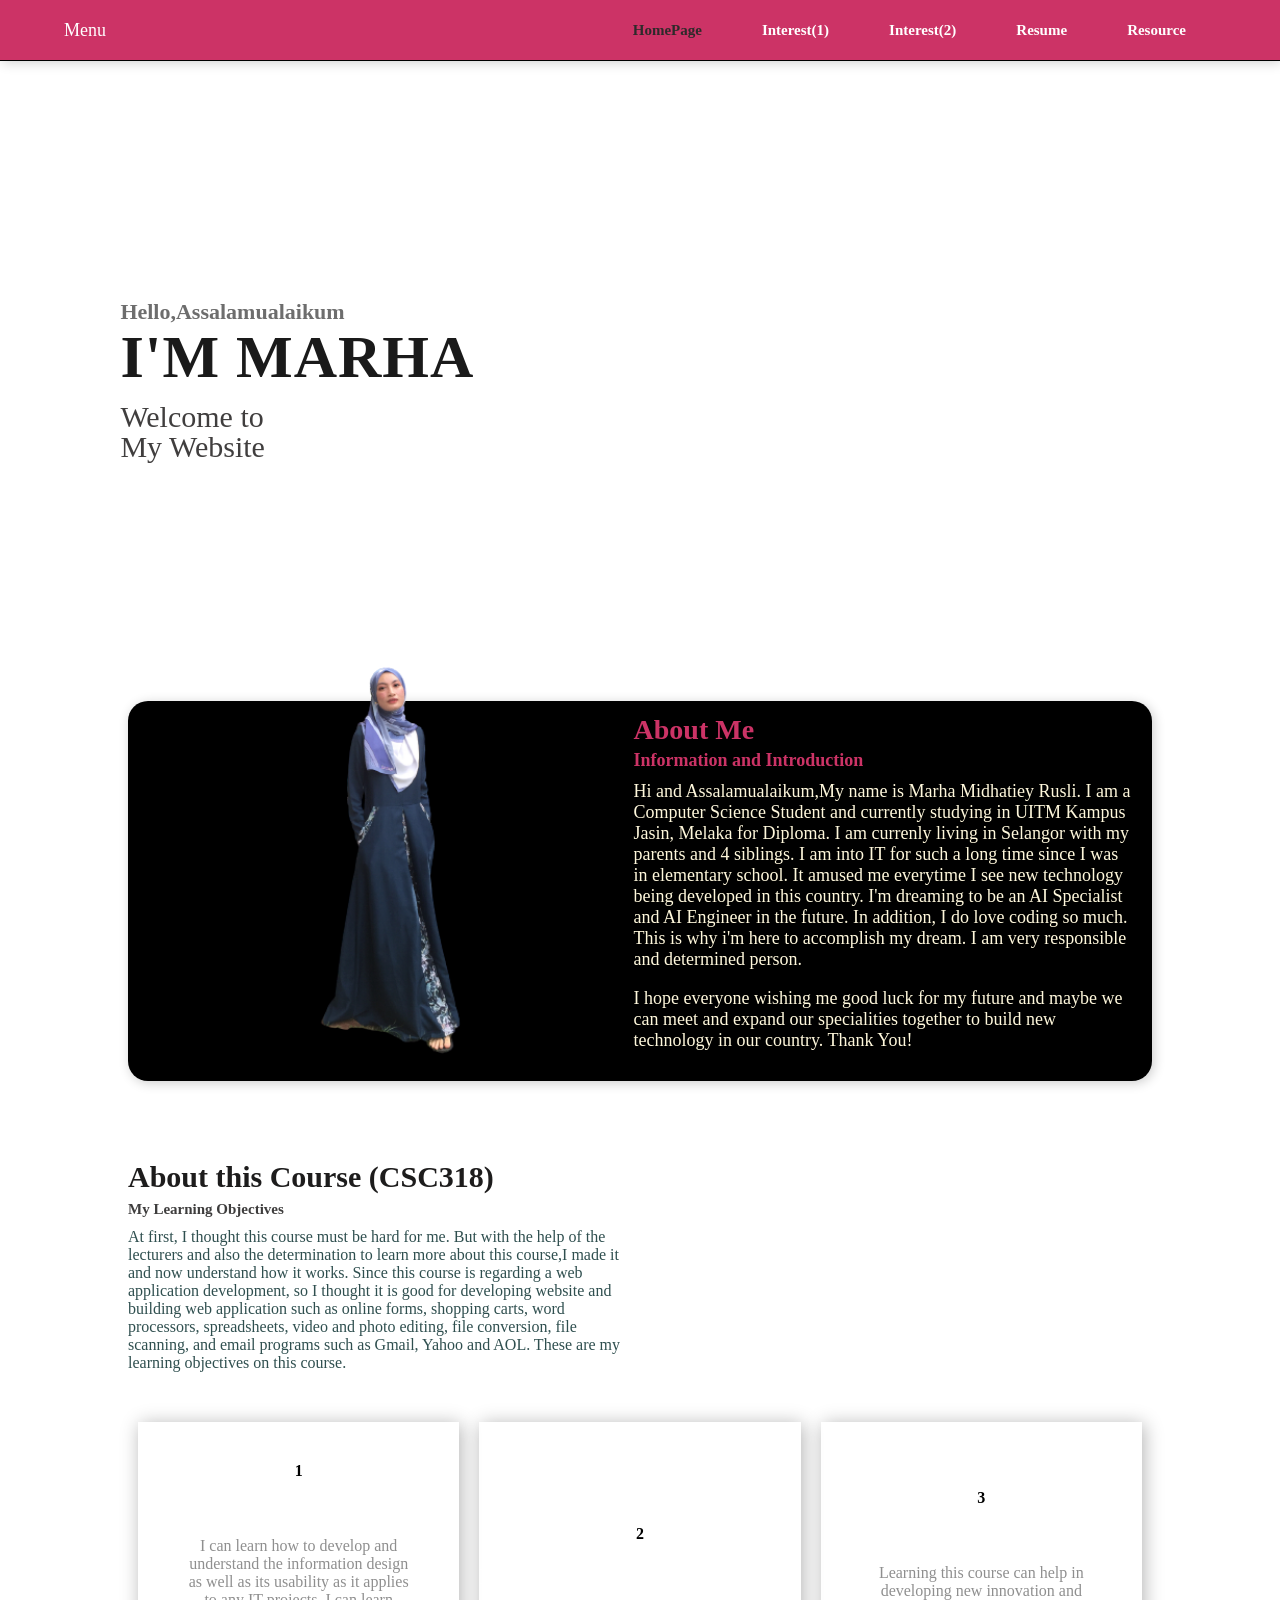
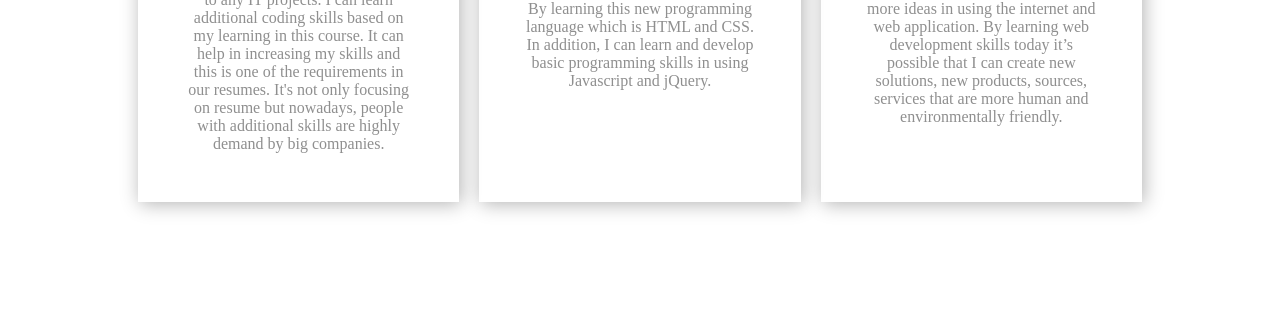
==== index.html @ b8482dd7 "Initial commit of static web project" ====
<!-- Marha Midhatiey Binti Rusli -->
<html>
<head>
 <head>
<title>Personal Website</title>
<link rel="stylesheet" type="text/css" href="style.css">
</head>

<body>
	<section>
	<section>
	<nav>
	<a class="menu">Menu</a>
	<ul>
	<li><a class="active">HomePage</a></li>
	<li><a href="D:\Backup\Documents\CSC318\Individual Assignment/interest1.html">Interest(1)</a></li>
	<li><a href="D:\Backup\Documents\CSC318\Individual Assignment/interest2.html">Interest(2)</a></li>
	<li><a href="D:\Backup\Documents\CSC318\Individual Assignment/resume.html">Resume</a></li>
	<li><a href="D:\Backup\Documents\CSC318\Individual Assignment/resource.html">Resource</a></li>
	</ul>
	<div class="toggle"></div>
	</nav>
		<div class="text-container">
			<p>Hello,Assalamualaikum</p>
		    <p>I'M MARHA</p>
			<p>Welcome to<br>My Website</p>
		</div>
  
  </section>
   <div class="about-container">
		<img src="images/Midhatiey.png">
		<div class="about-text">
		<p>About Me</p>
		<p>Information and Introduction</p>
		<p>Hi and Assalamualaikum,My name is Marha Midhatiey Rusli. I am a Computer Science Student and currently studying in UITM Kampus Jasin, Melaka for Diploma. I am currenly living in Selangor with my parents and 4 siblings. I am into IT for such a long time since I was in elementary school. It amused me everytime I see new technology being developed in this country. I'm dreaming to be an AI Specialist and AI Engineer in the future. In addition, I do love coding so much. This is why i'm here to accomplish my dream. I am very responsible and determined person. </p>
		<p>I hope everyone wishing me good luck for my future and maybe we can meet and expand our specialities together to build new technology in our country. Thank You!</p>
		</div>
	</div>
	<div class="course">
		<div class="course-text">
	<p>About this Course (CSC318)</p>
	<p>My Learning Objectives</p>
	<p>At first, I thought this course must be hard for me. But with the help of the lecturers and also the determination to learn more about this course,I made it and now understand how it works. Since this course is regarding a web application development, so I thought it is good for developing website and building web application such as online forms, shopping carts, word processors, spreadsheets, video and photo editing, file conversion, file scanning, and email programs such as Gmail, Yahoo and AOL. These are my learning objectives on this course. </p>
			</div>
		<div class="box-container">
			<div class="box-1">
				<span>1</span>
				<p class="heading">Develop Skills</p>
				<p class="details">I can learn how to develop and understand the information design as well as its usability as it applies to any IT projects. I can learn additional coding skills based on my learning in this course. It can help in increasing my skills and this is one of the requirements in our resumes. It's not only focusing on resume but nowadays, people with additional skills are highly demand by big companies.</p>
			</div>
			<div class="box-2">
				<span>2</span>
				<p class="heading">Learn new programming Language</p>
				<p class="details">By learning this new programming language which is HTML and CSS. In addition, I can learn and develop basic programming skills in using Javascript and jQuery.</p>
			</div>
			<div class="box-3">
				<span>3</span>
				<p class="heading">Innovation</p>
				<p class="details">Learning this course can help in developing new innovation and more ideas in using the internet and web application. By learning web development skills today it’s possible that I can create new solutions, new products, sources, services that are more human and environmentally friendly.</p>
			</div>
		</div>
	</div>
	</section>
</body>
</html>
---- style.css ----
/* Marha Midhatiey Binti Rusli */
body{
	background-image:url("D:/Backup/Documents/CSC318/Individual Assignment/images/bg3.gif");
	background-repeat:repeat;
	background-size:cover;
	margin:0px;
	padding:0px;
}
ul{
	list-style:none;
}
a{
	text-decoration:none;
}
section{
	width:100%;
	height:95vh;
	background-image:url("D:/Backup/Documents/CSC318/Individual Assignment/images/bg3.gif");
	background-size:cover;
	background-attachment:fixed;
	background-repeat:no-repeat;
	position: relative;
}
nav {
	display: flex;
	justify-content: space-between;
	align-items:center;
	height:60px;
	background-color:#CC3366;
	box-shadow:2px 2px 12px rgba(0,0,0,0.2);
	padding:0px 5%;
	outline-style: solid;
  	outline-width: thin;
}
nav ul{
	display: flex;
}
.toggle{
	display: none;
}
 
nav ul li a{
	margin:30px;
	font-family:'Cambria';
	color:#FFFFFF;
	font-size: 15px;
	font-weight:700;
}
.menu{
	font-family:'Cambria';
	color:#FFFFFF;
	font-size: 18px;
}
.active{
	color:#2d2a2a;
	font-weight:bold;
}
.text-container p:nth-child(1){
	font-family: calibri;
	font-weight:bold;
	color:#6d6d6d;
	font-size:22px;
}
.text-container p:nth-child(2){
	font-family:calibri;
	font-weight:bold;
	letter-spacing:1px;
	color:#1a1a1a;
	font-size:60px;
	
}
.text-container p:nth-child(3){
	font-family: myriad pro regular;
	color: #403e3e;
	font-size:30px;
	line-height:30px;
}
 
.text-container p{
	margin:45px 0px 25px;
	line-height:0px;
}
.text-container button{
	width:130px;
	height:42px;
	border-radius:10px;
	font-family:calibri;
	font-weight:bold;
	font-size: 14px;
	outline:none;
	margin:0px 10px;
	
}
.text-container{
	position: absolute;
	left:13%;
	top:42%;
	transform:translate(-13%,-42%);
}
.about-container{
	width:80%;
	height:380px;
	background:#000000;
	border-radius:20px;
	box-shadow:2px 2px 12px rgba(0,0,0,0.2);
	display: flex;
	margin: -12%  auto 20px auto;
	position: relative;
	justify-content:space-evenly;
	align-items: center;
}
.about-container img{
	height:600px;
	margin: -20%  auto 8px auto;

}
.about-text{
	width:500px;
	margin: -8%  auto -70px auto;
} 
.about-text p:nth-child(1){
	color:#CC3366;
	font-family: myriad pro;
	font-weight:bold;
	font-size:28px;
	line-height:0px;
}
.about-text p:nth-child(2){
	color:#CC3366;
	font-size:18px;
	font-family: myriad pro;
	font-weight:bold;
	line-height:5px;
}
.about-text p:nth-child(3),
.about-text p:nth-child(4){
	color:#FFF8DC;
	font-family:calibri;
	font-size:18px;
}
.course{
	height:800px;
	background-size:100% 100%;
	background-attachment:fixed;
	background-image:url("D:/Backup/Documents/CSC318/Individual Assignment/images/bg3.gif");
	background-repeat:no-repeat;
	padding: 2% 10% 0px 10%;
}
.course-text p:nth-child(1){
	font-family: calibri;
	font-weight:bold;
	color:#1d1c1c;
	font-size:30px;
	line-height:0px;
}
.course-text p:nth-child(2){
	font-family:calibri;
	font-weight: bold;
	color:#3e3d3d;
	font-size: 15px;
	line-height: 5px;
}
.course-text p:nth-child(3){
font-family:calibri;
color:#2F4F4F;
font-size: 16px;
}

.course-text{
	width: 500px;
	margin:50px 0px;
}
.box-container{
	display:flex;
	justify-content:space-between;
}
.box-1,.box-2,.box-3{
	width: 400px;
	height:380px;
	background-repeat: no-repeat;
	background-size: cover;
	box-shadow:2px 2px 18px rgba(0,0,0,0.3);
	align-items: center;
	justify-content: center;
	display: flex;
	flex-direction: column;
	margin: 0px 10px;	
}
.box-1{
	background-image:url("D:/Backup/Documents/CSC318/Individual Assignment/images/services-1.png");
}
.box-2{
	background-image:url("D:/Backup/Documents/CSC318/Individual Assignment/images/services-2.png");
}
.box-3{
	background-image: url("D:/Backup/Documents/CSC318/Individual Assignment/images/servies-3.png");
}
.box-1 span,
.box-2 span,
.box-3 span{
	width:40px;
	height:40px;
	border-radius:50%;
	background-color:#ffffff;
	display: flex;
	justify-content: center;
	align-items:center;
	font-family: calibri;
	font-weight: bold;
}
.box-1 p:nth-child(2),
.box-2 p:nth-child(2),
.box-3 p:nth-child(2){
	color:#FFFFFF;
	font-family: calibri;
	font-size: 23px;
	line-height:0px;
}
.box-1 p:nth-child(3),
.box-2 p:nth-child(3),
.box-3 p:nth-child(3){
	font-family: calibri;
	color:#8F8F8F;
	text-align:center;
	width: 230px;
	margin:0px 0px 20px 0px;
}
.resume
{
	margin-top:3%;
	margin-left:auto;
	margin-right:auto;
}
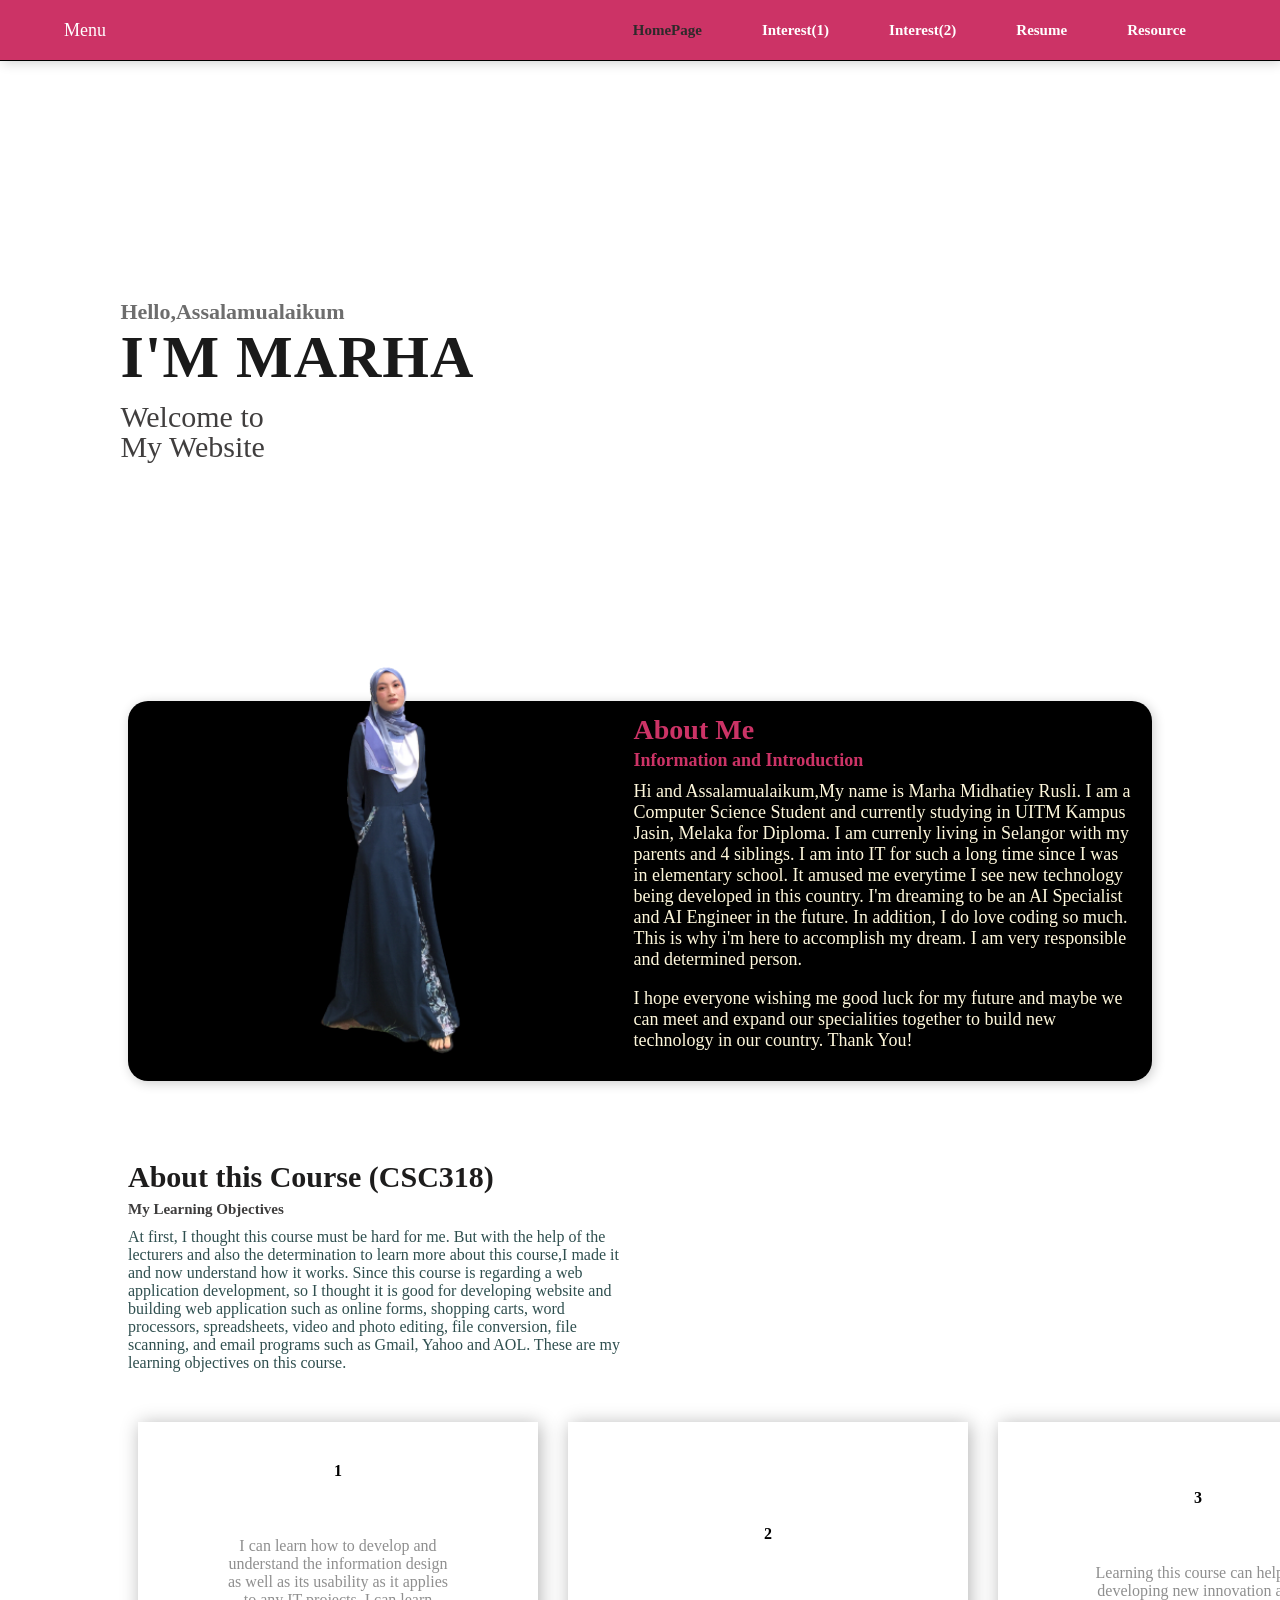
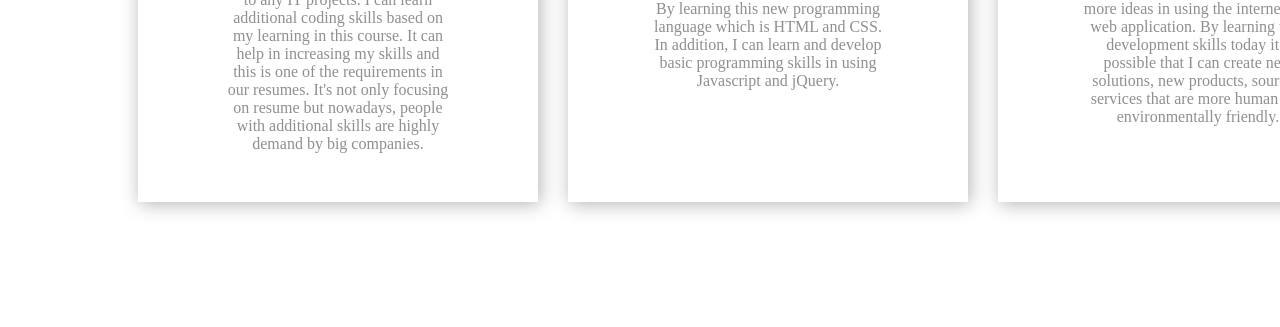
==== commit 12f4a372: "Fix resume.html navigation links and HTML tags" ====
--- a/index.html
+++ b/index.html
@@ -1,65 +1,63 @@
-<!-- Marha Midhatiey Binti Rusli -->
+<!DOCTYPE html>
 <html>
 <head>
- <head>
-<title>Personal Website</title>
-<link rel="stylesheet" type="text/css" href="style.css">
+    <title>Personal Website</title>
+    <link rel="stylesheet" type="text/css" href="style.css">
 </head>
 
 <body>
-	<section>
-	<section>
-	<nav>
-	<a class="menu">Menu</a>
-	<ul>
-	<li><a class="active">HomePage</a></li>
-	<li><a href="D:\Backup\Documents\CSC318\Individual Assignment/interest1.html">Interest(1)</a></li>
-	<li><a href="D:\Backup\Documents\CSC318\Individual Assignment/interest2.html">Interest(2)</a></li>
-	<li><a href="D:\Backup\Documents\CSC318\Individual Assignment/resume.html">Resume</a></li>
-	<li><a href="D:\Backup\Documents\CSC318\Individual Assignment/resource.html">Resource</a></li>
-	</ul>
-	<div class="toggle"></div>
-	</nav>
-		<div class="text-container">
-			<p>Hello,Assalamualaikum</p>
-		    <p>I'M MARHA</p>
-			<p>Welcome to<br>My Website</p>
-		</div>
-  
-  </section>
-   <div class="about-container">
-		<img src="images/Midhatiey.png">
-		<div class="about-text">
-		<p>About Me</p>
-		<p>Information and Introduction</p>
-		<p>Hi and Assalamualaikum,My name is Marha Midhatiey Rusli. I am a Computer Science Student and currently studying in UITM Kampus Jasin, Melaka for Diploma. I am currenly living in Selangor with my parents and 4 siblings. I am into IT for such a long time since I was in elementary school. It amused me everytime I see new technology being developed in this country. I'm dreaming to be an AI Specialist and AI Engineer in the future. In addition, I do love coding so much. This is why i'm here to accomplish my dream. I am very responsible and determined person. </p>
-		<p>I hope everyone wishing me good luck for my future and maybe we can meet and expand our specialities together to build new technology in our country. Thank You!</p>
-		</div>
-	</div>
-	<div class="course">
-		<div class="course-text">
-	<p>About this Course (CSC318)</p>
-	<p>My Learning Objectives</p>
-	<p>At first, I thought this course must be hard for me. But with the help of the lecturers and also the determination to learn more about this course,I made it and now understand how it works. Since this course is regarding a web application development, so I thought it is good for developing website and building web application such as online forms, shopping carts, word processors, spreadsheets, video and photo editing, file conversion, file scanning, and email programs such as Gmail, Yahoo and AOL. These are my learning objectives on this course. </p>
-			</div>
-		<div class="box-container">
-			<div class="box-1">
-				<span>1</span>
-				<p class="heading">Develop Skills</p>
-				<p class="details">I can learn how to develop and understand the information design as well as its usability as it applies to any IT projects. I can learn additional coding skills based on my learning in this course. It can help in increasing my skills and this is one of the requirements in our resumes. It's not only focusing on resume but nowadays, people with additional skills are highly demand by big companies.</p>
-			</div>
-			<div class="box-2">
-				<span>2</span>
-				<p class="heading">Learn new programming Language</p>
-				<p class="details">By learning this new programming language which is HTML and CSS. In addition, I can learn and develop basic programming skills in using Javascript and jQuery.</p>
-			</div>
-			<div class="box-3">
-				<span>3</span>
-				<p class="heading">Innovation</p>
-				<p class="details">Learning this course can help in developing new innovation and more ideas in using the internet and web application. By learning web development skills today it’s possible that I can create new solutions, new products, sources, services that are more human and environmentally friendly.</p>
-			</div>
-		</div>
-	</div>
-	</section>
+    <section>
+        <nav>
+            <a class="menu">Menu</a>
+            <ul>
+                <li><a class="active">HomePage</a></li>
+                <li><a href="interest1.html">Interest(1)</a></li>
+                <li><a href="interest2.html">Interest(2)</a></li>
+                <li><a href="resume.html">Resume</a></li>
+                <li><a href="resource.html">Resource</a></li>
+            </ul>
+            <div class="toggle"></div>
+        </nav>
+        <div class="text-container">
+            <p>Hello,Assalamualaikum</p>
+            <p>I'M MARHA</p>
+            <p>Welcome to<br>My Website</p>
+        </div>
+    </section>
+
+    <section class="about-container">
+        <img src="images/Midhatiey.png">
+        <div class="about-text">
+            <p>About Me</p>
+            <p>Information and Introduction</p>
+            <p>Hi and Assalamualaikum,My name is Marha Midhatiey Rusli. I am a Computer Science Student and currently studying in UITM Kampus Jasin, Melaka for Diploma. I am currenly living in Selangor with my parents and 4 siblings. I am into IT for such a long time since I was in elementary school. It amused me everytime I see new technology being developed in this country. I'm dreaming to be an AI Specialist and AI Engineer in the future. In addition, I do love coding so much. This is why i'm here to accomplish my dream. I am very responsible and determined person. </p>
+            <p>I hope everyone wishing me good luck for my future and maybe we can meet and expand our specialities together to build new technology in our country. Thank You!</p>
+        </div>
+    </section>
+
+    <section class="course">
+        <div class="course-text">
+            <p>About this Course (CSC318)</p>
+            <p>My Learning Objectives</p>
+            <p>At first, I thought this course must be hard for me. But with the help of the lecturers and also the determination to learn more about this course,I made it and now understand how it works. Since this course is regarding a web application development, so I thought it is good for developing website and building web application such as online forms, shopping carts, word processors, spreadsheets, video and photo editing, file conversion, file scanning, and email programs such as Gmail, Yahoo and AOL. These are my learning objectives on this course. </p>
+        </div>
+        <div class="box-container">
+            <div class="box-1">
+                <span>1</span>
+                <p class="heading">Develop Skills</p>
+                <p class="details">I can learn how to develop and understand the information design as well as its usability as it applies to any IT projects. I can learn additional coding skills based on my learning in this course. It can help in increasing my skills and this is one of the requirements in our resumes. It's not only focusing on resume but nowadays, people with additional skills are highly demand by big companies.</p>
+            </div>
+            <div class="box-2">
+                <span>2</span>
+                <p class="heading">Learn new programming Language</p>
+                <p class="details">By learning this new programming language which is HTML and CSS. In addition, I can learn and develop basic programming skills in using Javascript and jQuery.</p>
+            </div>
+            <div class="box-3">
+                <span>3</span>
+                <p class="heading">Innovation</p>
+                <p class="details">Learning this course can help in developing new innovation and more ideas in using the internet and web application. By learning web development skills today it’s possible that I can create new solutions, new products, sources, services that are more human and environmentally friendly.</p>
+            </div>
+        </div>
+    </section>
 </body>
-</html>
+</html>
